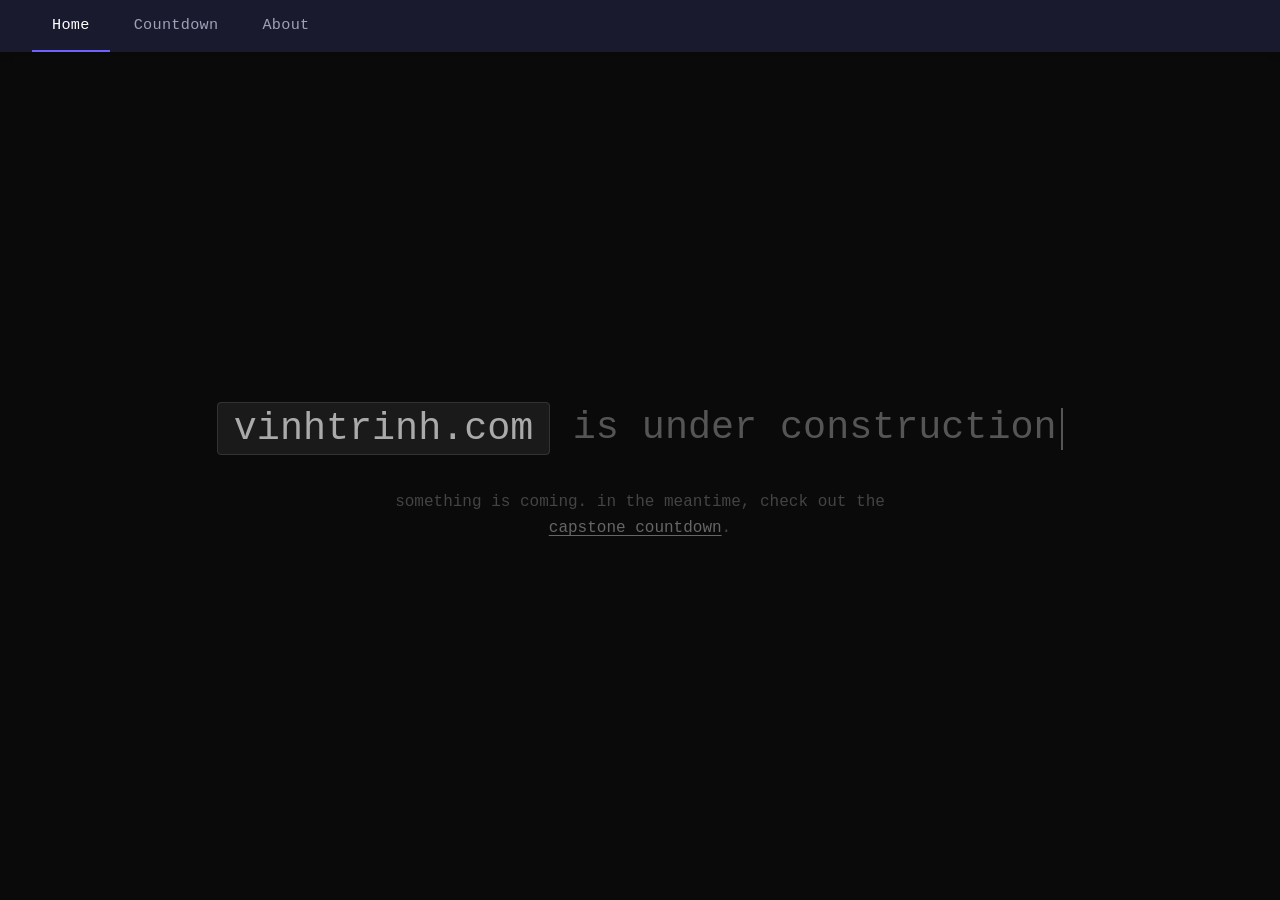
==== index.html @ 50570346 "Initial commit: vinhtrinh.com multi-page site - Home page with dark terminal aesthetic - Capstone co" ====
<!DOCTYPE html>
<html lang="en">
<head>
<meta charset="UTF-8">
<meta name="viewport" content="width=device-width, initial-scale=1.0">
<title>vinhtrinh.com</title>
<link rel="stylesheet" href="styles.css">
<style>
  body {
    background: #0a0a0a;
    color: #888;
    font-family: 'Courier New', Courier, monospace;
  }

  .page-body {
    min-height: calc(100vh - 56px);
  }

  .page-title {
    font-family: 'Courier New', Courier, monospace;
    color: #555;
    font-size: clamp(1.4rem, 4vw, 2.4rem);
    font-weight: 400;
  }

  .page-title .highlight {
    color: #aaa;
    background: #1a1a1a;
    padding: 0.1em 0.4em;
    border-radius: 4px;
    border: 1px solid #333;
  }

  .cursor {
    display: inline-block;
    width: 2px;
    height: 1.1em;
    background: #555;
    margin-left: 4px;
    vertical-align: text-bottom;
    animation: blink 1s step-end infinite;
  }

  @keyframes blink {
    0%, 100% { opacity: 1; }
    50% { opacity: 0; }
  }

  .page-subtitle {
    color: #444;
    font-size: clamp(0.85rem, 2vw, 1rem);
    margin-top: 1.5rem;
  }

  .page-subtitle a {
    color: #666;
    text-decoration: underline;
    text-underline-offset: 3px;
    transition: color 0.2s;
  }

  .page-subtitle a:hover {
    color: #aaa;
  }
</style>
</head>
<body>

<nav>
  <a href="index.html" class="active">Home</a>
  <a href="countdown.html">Countdown</a>
  <a href="about.html">About</a>
</nav>

<main class="page-body">
  <h1 class="page-title"><span class="highlight">vinhtrinh.com</span> is under construction<span class="cursor"></span></h1>
  <p class="page-subtitle">something is coming. in the meantime, check out the <a href="countdown.html">capstone countdown</a>.</p>
</main>

</body>
</html>
---- styles.css ----
/* === Shared styles for vinhtrinh.com === */

* { margin: 0; padding: 0; box-sizing: border-box; }

body {
  font-family: -apple-system, BlinkMacSystemFont, 'Segoe UI', Roboto, Helvetica, Arial, sans-serif;
  min-height: 100vh;
  color: #1a1a2e;
  background: #f8f9fa;
}

/* --- Nav bar --- */
nav {
  background: #1a1a2e;
  padding: 0 2rem;
  display: flex;
  align-items: center;
  gap: 0.25rem;
  position: sticky;
  top: 0;
  z-index: 100;
  box-shadow: 0 2px 8px rgba(0, 0, 0, 0.15);
}

nav a {
  color: #a0a0b8;
  text-decoration: none;
  padding: 1rem 1.25rem;
  font-size: 0.95rem;
  font-weight: 500;
  letter-spacing: 0.3px;
  transition: color 0.2s, border-color 0.2s;
  border-bottom: 2px solid transparent;
}

nav a:hover {
  color: #ffffff;
}

nav a.active {
  color: #ffffff;
  border-bottom-color: #6c63ff;
}

/* --- Page layout --- */
.page-body {
  display: flex;
  flex-direction: column;
  align-items: center;
  justify-content: center;
  min-height: calc(100vh - 56px);
  padding: 2rem;
  text-align: center;
}

/* --- Shared typography --- */
.page-title {
  font-size: clamp(2rem, 5vw, 3rem);
  font-weight: 700;
  margin-bottom: 1rem;
  color: #1a1a2e;
}

.page-subtitle {
  font-size: clamp(1rem, 2.5vw, 1.25rem);
  color: #555;
  max-width: 500px;
  line-height: 1.6;
}
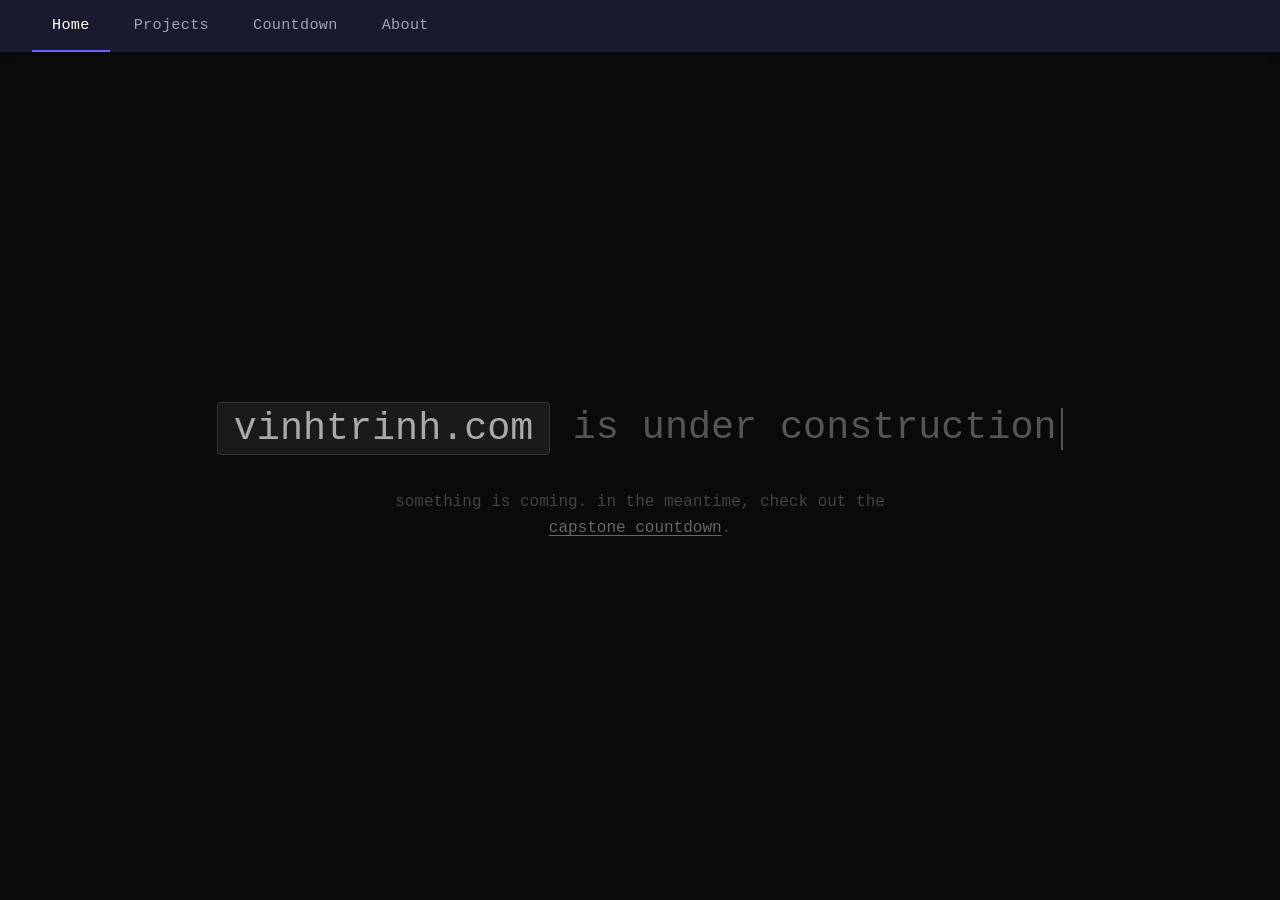
==== commit a370a704: "Add Projects page, split content.json into about.json and projects.json, update nav" ====
--- a/index.html
+++ b/index.html
@@ -3,7 +3,7 @@
 <head>
 <meta charset="UTF-8">
 <meta name="viewport" content="width=device-width, initial-scale=1.0">
-<title>vinhtrinh.com</title>
+<title>Vinh T</title>
 <link rel="stylesheet" href="styles.css">
 <style>
   body {
@@ -68,6 +68,7 @@
 
 <nav>
   <a href="index.html" class="active">Home</a>
+  <a href="projects.html">Projects</a>
   <a href="countdown.html">Countdown</a>
   <a href="about.html">About</a>
 </nav>
--- a/styles.css
+++ b/styles.css
@@ -26,6 +26,7 @@
   color: #a0a0b8;
   text-decoration: none;
   padding: 1rem 1.25rem;
+  font-family: 'Courier New', Courier, monospace;
   font-size: 0.95rem;
   font-weight: 500;
   letter-spacing: 0.3px;
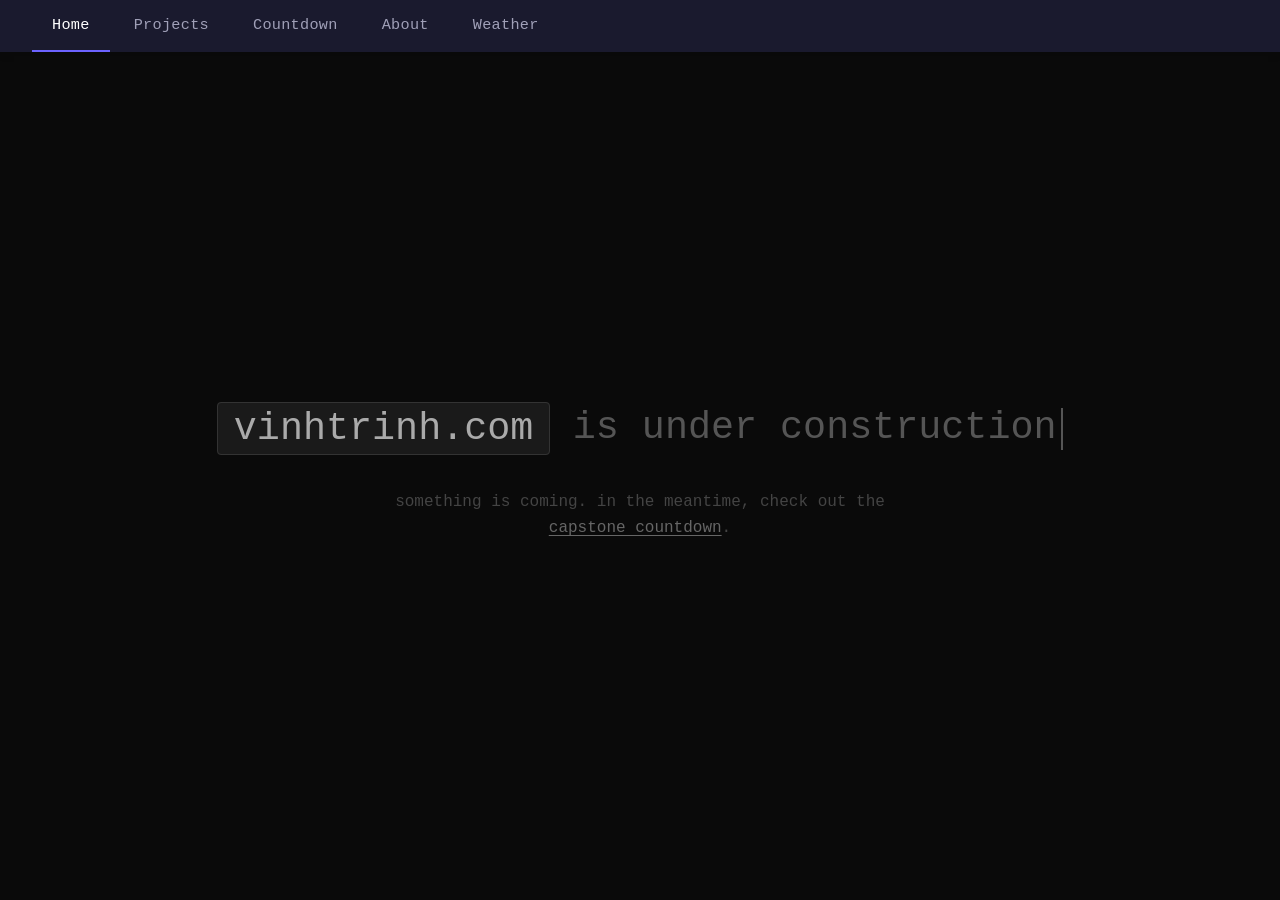
==== commit 41753097: "Add Weather page for Anchorage 5-day forecast, add to nav on all pages" ====
--- a/index.html
+++ b/index.html
@@ -71,6 +71,7 @@
   <a href="projects.html">Projects</a>
   <a href="countdown.html">Countdown</a>
   <a href="about.html">About</a>
+  <a href="weather.html">Weather</a>
 </nav>
 
 <main class="page-body">
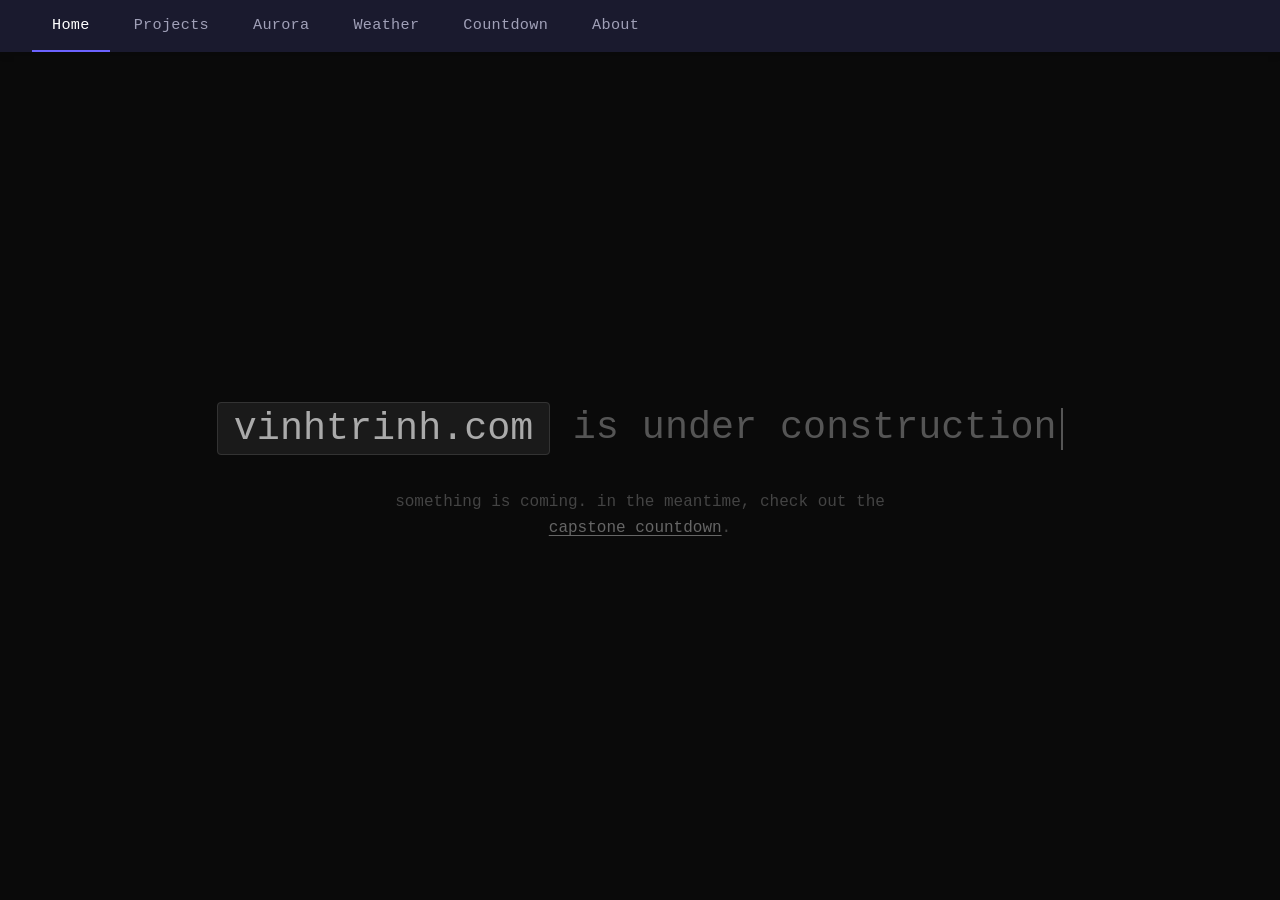
==== commit 7c7781f2: "Promote Aurora to top-level nav tab, fix mobile nav scrolling - Nav reordered: Home / Projects / Aur" ====
--- a/index.html
+++ b/index.html
@@ -69,9 +69,10 @@
 <nav>
   <a href="index.html" class="active">Home</a>
   <a href="projects.html">Projects</a>
+  <a href="weather.html#aurora">Aurora</a>
+  <a href="weather.html#weather">Weather</a>
   <a href="countdown.html">Countdown</a>
   <a href="about.html">About</a>
-  <a href="weather.html">Weather</a>
 </nav>
 
 <main class="page-body">
--- a/styles.css
+++ b/styles.css
@@ -20,7 +20,11 @@
   top: 0;
   z-index: 100;
   box-shadow: 0 2px 8px rgba(0, 0, 0, 0.15);
+  overflow-x: auto;
+  -webkit-overflow-scrolling: touch;
+  scrollbar-width: none;
 }
+nav::-webkit-scrollbar { display: none; }
 
 nav a {
   color: #a0a0b8;
@@ -32,6 +36,8 @@
   letter-spacing: 0.3px;
   transition: color 0.2s, border-color 0.2s;
   border-bottom: 2px solid transparent;
+  white-space: nowrap;
+  flex-shrink: 0;
 }
 
 nav a:hover {
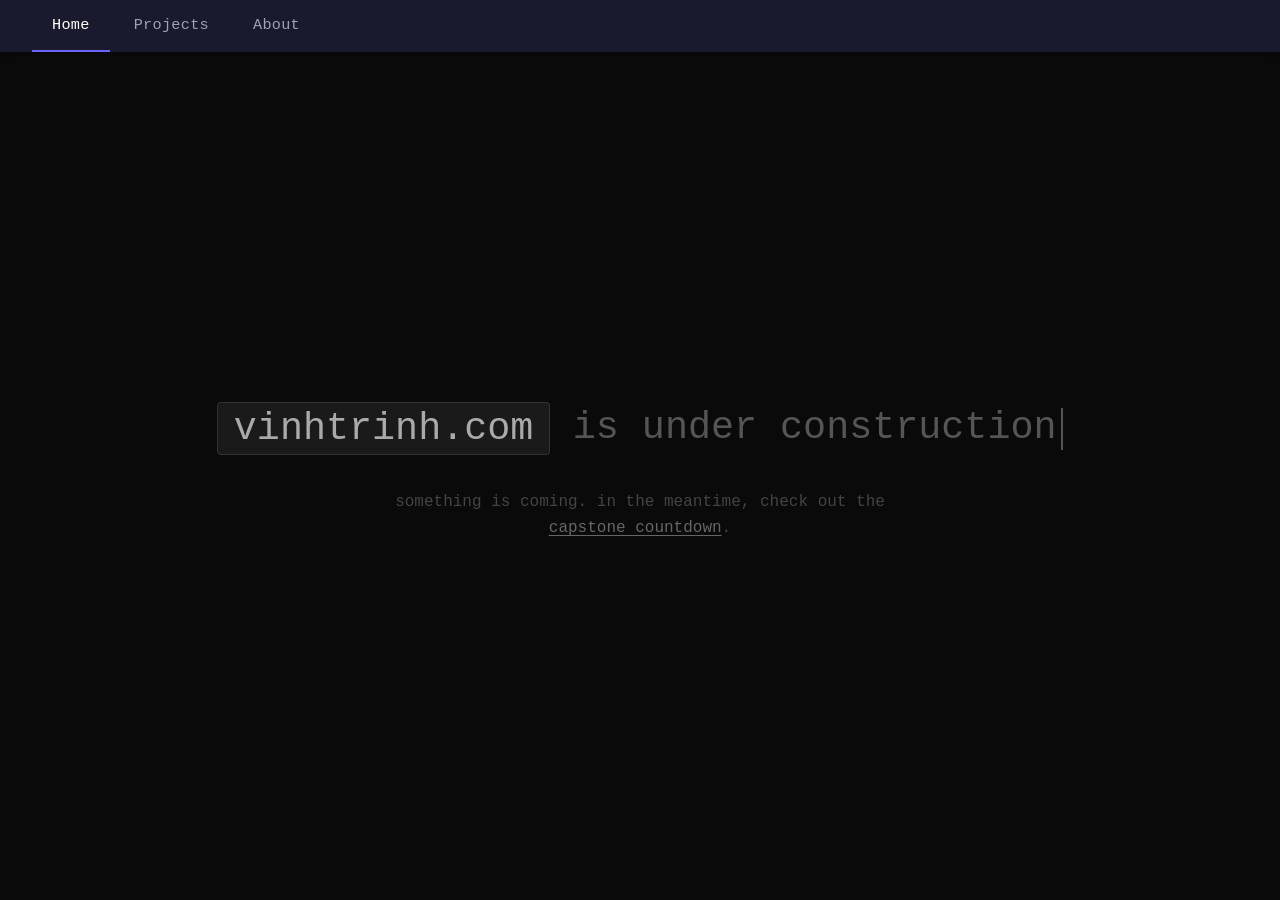
==== commit 1a4a825d: "Simplify navigation and add an unlisted page directory Co-authored-by: Copilot App <223556219+Copilo" ====
--- a/index.html
+++ b/index.html
@@ -69,9 +69,6 @@
 <nav>
   <a href="index.html" class="active">Home</a>
   <a href="projects.html">Projects</a>
-  <a href="weather.html#aurora">Aurora</a>
-  <a href="weather.html#weather">Weather</a>
-  <a href="countdown.html">Countdown</a>
   <a href="about.html">About</a>
 </nav>
 
